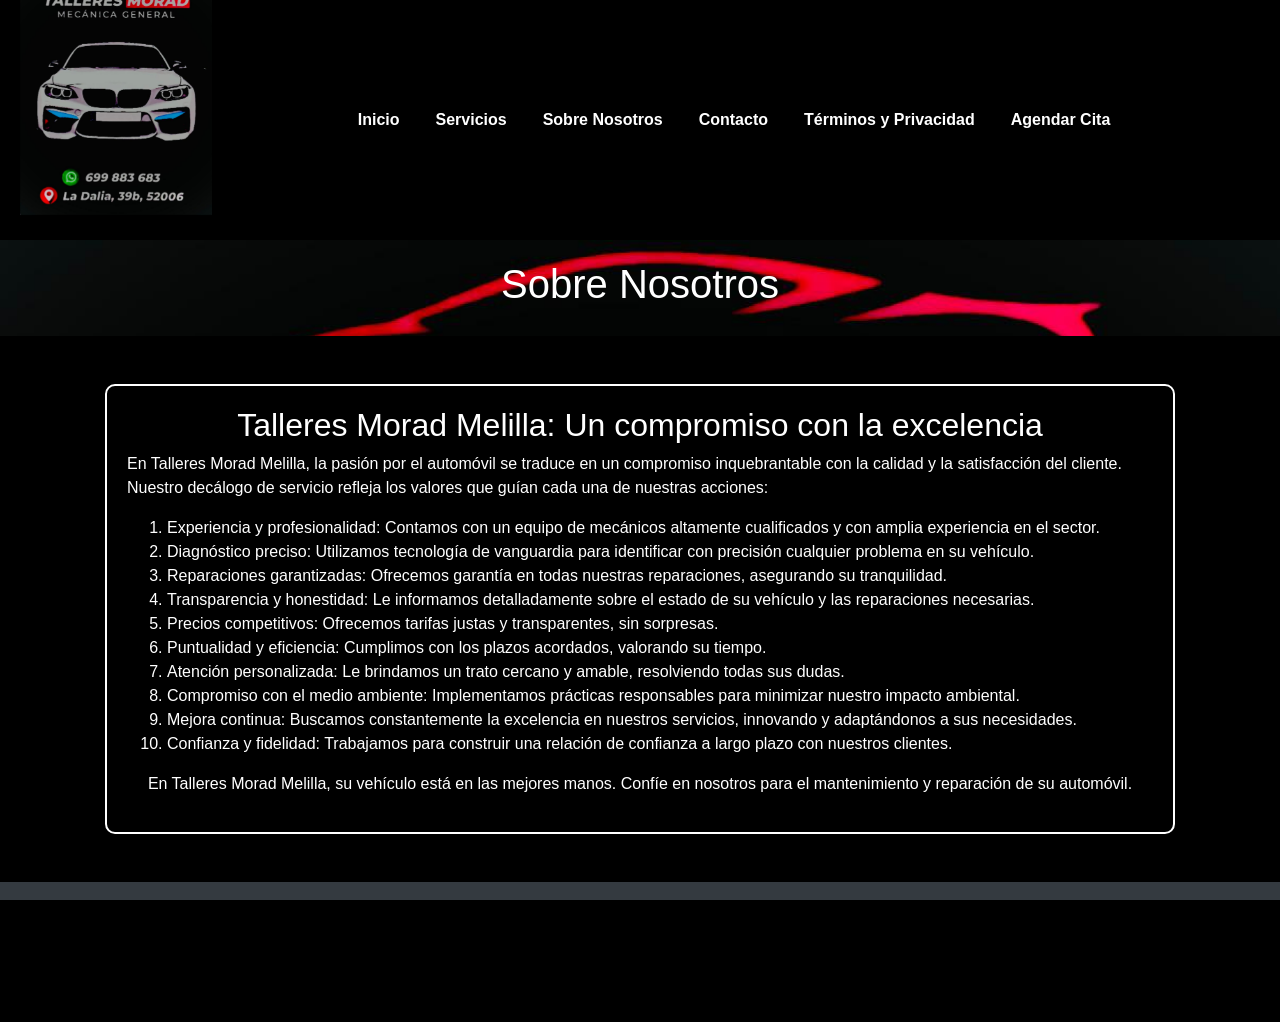
==== morad_taller_01_01_2025-main/sobre-nosotros.html @ 2b29c96f "Se añadió la funcionalidad de agenda de citas" ====
<!DOCTYPE html>
<html lang="es">
<head>
    <meta charset="UTF-8">
    <meta name="viewport" content="width=device-width, initial-scale=1.0">
    <title>Sobre Nosotros - Talleres MORAD</title>
    <link href="https://stackpath.bootstrapcdn.com/bootstrap/4.5.2/css/bootstrap.min.css" rel="stylesheet">
    <link rel="stylesheet" href="styles.css">
    <style>
        /* Estilos generales */
        body {
            font-family: sans-serif;
        }

        .navbar {
            background-color: #000;
            transition: top 0.3s ease;
        }

        .navbar-dark .navbar-nav .nav-link {
            color: #fff;
        }

        .section {
            padding: 20px 0;
            transition: background-color 0.3s ease;
        }

        .section.scrolled {
            background-color: #000;
            color: #fff;
        }

        .about-container {
            background-color: rgba(0, 0, 0, 0.7);
            border: 2px solid #fff;
            border-radius: 10px;
            padding: 30px; /* Padding inicial */
            color: #fff;
            margin: 0 20px; /* Margen lateral */
        }

        .about-container h2 {
            color: #fff;
        }

        /* Media Queries */
        @media (max-width: 1366px) {
            .about-container {
                padding: 20px;
            }
        }

        @media (max-width: 768px) {
            .about-container {
                padding: 15px;
                margin: 0 10px; /* Reducir margen lateral */
            }

            header.section h1 {
                font-size: 24px;
            }
        }

        @media (max-width: 480px) {
            .about-container {
                padding: 10px;
                margin: 0 5px; /* Reducir margen lateral */
            }

            header.section h1 {
                font-size: 20px;
            }
        }
    </style>
</head>
<body>

<nav class="navbar navbar-expand-lg navbar-dark">
    <a class="navbar-brand" href="index.html">
        <img src="imagenes/logo morad 2.jpg" alt="Talleres MORAD" width="100" height="100">
    </a>
    <button class="navbar-toggler" type="button" data-toggle="collapse" data-target="#navbarNav"
            aria-controls="navbarNav" aria-expanded="false" aria-label="Toggle navigation">
        <span class="navbar-toggler-icon"></span>
    </button>
    <div class="collapse navbar-collapse" id="navbarNav">
        <ul class="navbar-nav ml-auto">
            <li class="nav-item">
                <a class="nav-link" href="index.html">Inicio</a>
            </li>
            <li class="nav-item">
                <a class="nav-link" href="servicios.html">Servicios</a>
            </li>
            <li class="nav-item">
                <a class="nav-link" href="sobre-nosotros.html">Sobre Nosotros</a>
            </li>
            <li class="nav-item">
                <a class="nav-link" href="contacto.html">Contacto</a>
            </li>
            <li class="nav-item">
                <a class="nav-link" href="terminos-y-condiciones.html">Términos y Privacidad</a>
            </li>
            <li class="nav-item active">
                <a class="nav-link" href="agendar_cita.php">Agendar Cita</a>
            </li>
        </ul>
    </div>
</nav>

<header class="section">
    <div>
        <h1>Sobre Nosotros</h1>
    </div>
</header>

<section class="container my-5">
    <div class="about-container"> 
        <h2 class="text-center">Talleres Morad Melilla: Un compromiso con la excelencia</h2>
        <p>En Talleres Morad Melilla, la pasión por el automóvil se traduce en un compromiso inquebrantable con la calidad y la satisfacción del cliente. Nuestro decálogo de servicio refleja los valores que guían cada una de nuestras acciones:</p>
        <ol>
            <li>Experiencia y profesionalidad: Contamos con un equipo de mecánicos altamente cualificados y con amplia experiencia en el sector.</li>
            <li>Diagnóstico preciso: Utilizamos tecnología de vanguardia para identificar con precisión cualquier problema en su vehículo.</li>
            <li>Reparaciones garantizadas: Ofrecemos garantía en todas nuestras reparaciones, asegurando su tranquilidad.</li>
            <li>Transparencia y honestidad: Le informamos detalladamente sobre el estado de su vehículo y las reparaciones necesarias.</li>
            <li>Precios competitivos: Ofrecemos tarifas justas y transparentes, sin sorpresas.</li>
            <li>Puntualidad y eficiencia: Cumplimos con los plazos acordados, valorando su tiempo.</li>
            <li>Atención personalizada: Le brindamos un trato cercano y amable, resolviendo todas sus dudas.</li>
            <li>Compromiso con el medio ambiente: Implementamos prácticas responsables para minimizar nuestro impacto ambiental.</li>
            <li>Mejora continua: Buscamos constantemente la excelencia en nuestros servicios, innovando y adaptándonos a sus necesidades.</li>
            <li>Confianza y fidelidad: Trabajamos para construir una relación de confianza a largo plazo con nuestros clientes.</li>
        </ol>
        <p class="text-center">En Talleres Morad Melilla, su vehículo está en las mejores manos. Confíe en nosotros para el mantenimiento y reparación de su automóvil.</p>
    </div>
</section>

<script src="https://code.jquery.com/jquery-3.5.1.slim.min.js"></script>
<script src="https://cdn.jsdelivr.net/npm/@popperjs/core@2.5.4/dist/umd/popper.min.js"></script>
<script src="https://stackpath.bootstrapcdn.com/bootstrap/4.5.2/js/bootstrap.min.js"></script>

<script>
    window.onscroll = function() {
        let sections = document.querySelectorAll('.section');
        let scrollPosition = window.pageYOffset;

        sections.forEach((section) => {
            let sectionTop = section.offsetTop - 50;
            if (scrollPosition >= sectionTop) {
                section.classList.add('scrolled');
            } else {
                section.classList.remove('scrolled');
            }
        });
    };
</script>

<!-- Footer -->
<footer class="bg-dark text-white py-4">
    <div class="container">
        <div class="row text-center text-md-left align-items-center">
            <!-- Primera columna: Dirección y Teléfono -->
            <div class="col-md-4 mb-3 mb-md-0">
                <p class="mb-1">Dirección: Calle de la Dalia, 39 - 52006 Melilla</p>
                <p class="mb-0">Teléfono: +34 699883683</p>
            </div>
            
            <!-- Segunda columna: Icono de WhatsApp (Opcional) -->
            <div class="col-md-4 text-center mb-3 mb-md-0">
                <a href="https://api.whatsapp.com/send?phone=34699883683&text=Hola!%20Bienvenido%20a%20Talleres%20Morad..." target="_self">
                    <img src="imagenes/whatsapp-logo.png" alt="WhatsApp" class="img-fluid" style="width: 50px; height: 50px;">
                </a>
            </div>
      
            <!-- Tercera columna: Correo Electrónico -->
            <div class="col-md-4 text-md-right">
                <p class="mb-0">Correo electrónico: talleresmoradmelilla@hotmail.com</p>
            </div>
        </div>
      
        <!-- Marca y créditos -->
        <div class="row mt-3">
            <div class="col text-center">
                <p class="mb-0">2024 Talleres MORAD. Todos los derechos reservados. | Diseño web by zubimendi</p>
            </div>
        </div>
    </div>
</footer>
</div>
</body>
</html>
---- morad_taller_01_01_2025-main/styles.css ----
/* Estilos generales del cuerpo de la página */
html,
body {
    height: 100%;
    margin: 0;
    overflow-y: auto;
    scroll-behavior: smooth;
}

body {
    background-color: #000;
    color: #fff;
    display: flex;
    flex-direction: column;
    min-height: 100vh;
    font-family: Arial, sans-serif;
}

/* Estilos del pie de página */
footer {
    margin-top: auto;
    position: relative;
    bottom: 0;
    width: 100%;
    padding: 20px;
    height: 150px;
    background-color: #222;
}

.contact-info {
    text-align: left;
}

.email-info {
    text-align: right;
}

.marca {
    width: 100%;
    text-align: center;
    margin-top: 20px;
    position: absolute;
    bottom: 0;
    left: 0;
    width: 100%;
}

/* Estilos para secciones genéricas */
.section {
    height: auto;
    display: flex;
    justify-content: center;
    align-items: center;
    text-align: center;
    padding: 50px 0;
}

/* Estilos para el mapa (si lo hubiera) */
#map {
    width: 100%;
    height: 300px;
    margin-top: 20px;
}

/* Eliminamos el margen superior del contenido principal */
.contenido-principal {
    margin-top: 0;
}

/* Estilos de la barra de navegación (navbar) */
.navbar {
    background-color: transparent !important;
    backdrop-filter: blur(5px);
    margin-top: auto;
    left: 0;
    width: 100%;
    padding: 20px;
    z-index: 1000;
}

.navbar-brand {
    margin-left: 0;
}

.navbar-brand img {
    height: 350px;
    /* Ajusta el tamaño del logo */
    width: auto;
    object-fit: contain;
    margin-top: -60px; /* Ajusta este valor para subir o bajar el logo */
}

.navbar-nav {
    margin-left: 100px;
    margin-right: auto;
}

.nav-link {
    color: white !important;
    font-weight: bold;
}

/* Estilos del encabezado (header) */
header {
    background: url('imagenes/logo morad 2.jpg') no-repeat center center;
    background-position: center top;
    background-size: cover;
    padding-bottom: 20px;
    height: 35vh;
    display: flex;
    flex-direction: column;
    justify-content: center;
    align-items: center;
    text-align: center;
    color: white;
}

h1,
h2,
p {
    color: #fff;
}

/* Estilos para un div animado */
/* Contenedor del header */
.header-container {
    position: relative;
    display: flex;
    align-items: center;
    justify-content: center;
    height: 100vh;
}
/* Estilos para el div animado */
#animatedDiv {
    background-color: transparent;
    color: #ffffff; /* Color blanco más brillante */
    text-shadow: 0 0 80px #ff4d00; /* Sombra naranja brillante */
    padding: 1vw 2vw;
    border-radius: 20px;
    font-style: italic;
    font-size: 30vw ; /* Aumentar el tamaño de la fuente */
    font-weight: 900 ; /* Aumentar grosor a la fuente */
    font-family: 'Oswald', sans-serif;
    text-align: center;
    transition: transform 0.3s ease, box-shadow 0.3s ease;
    perspective: 1000px;
    position: relative;
}

/* Efectos adicionales */
#animatedDiv span {
    display: inline-block;
    transition: transform 0.3s ease;
    text-shadow: 0 0 80px #ff4d00; /* Sombra naranja brillante */
}

/* Efecto de hover */
#animatedDiv span:hover {
    transform: rotateY(1deg) rotateX(3deg) scale(1.02);
    text-shadow: 0 0 3px rgba(255, 255, 255, 0.5);
    box-shadow: 0 0 3px rgba(255, 255, 255, 0.5);
}

#animatedDiv span::before,
#animatedDiv span::after {
    content: attr(data-text);
    position: absolute;
    top: 0;
    left: 0;
    color: #fff;
    text-shadow: 0 0 10px rgba(255, 255, 255, 0.5);
}

#animatedDiv span::before {
    transform: translateZ(-10px);
}

#animatedDiv span::after {
    transform: translateZ(10px);
}


/* Estilos para listas desordenadas */
.list-unstyled {
    list-style: none;
    padding: 0;
    display: flex;
    flex-wrap: wrap;
    justify-content: center;
}

.list-inline-item {
    margin: 0.25vw;
    cursor: pointer;
    transition: all 0.3s ease-in-out;
    text-shadow: 2px 2px 4px rgba(0, 0, 0, 0.5);
    border-radius: 10px;
    white-space: nowrap;
}

.list-inline-item:hover {
    transform: scale(1.05) rotateY(2deg);
    color: #ff4d00;
}

.list-inline-item:hover span {
    transform: translateY(-0.5px);
}

#animatedDiv:hover {
    transform: rotateY(10deg) rotateX(10deg) scale(1.1);
}

.list-inline-item span {
    display: inline-block;
    transition: transform 0.3s ease;
    transform-style: preserve-3d;
}

/* Estilos para los enlaces del menú de navegación */
.navbar-nav .nav-link {
    color: #ffffff !important;
    font-weight: bold;
    cursor: pointer;
    transition: all 0.3s ease-in-out;
    text-shadow: 2px 2px 4px rgba(0, 0, 0, 0.5);
    border-radius: 10px;
    display: inline-block;
    transform-style: preserve-3d;
    margin-right: 20px;
    padding: 0.5rem 1rem;
    perspective: 1000px;
    position: relative;
    font-style: normal;
}

/* Efecto al pasar el ratón sobre los enlaces del menú */
.navbar-nav .nav-link:hover {
    transform: scale(1.05) rotateY(10deg) rotateX(10deg);
    color: #ff4d00;
    text-shadow:
            0 0 30px rgba(255, 77, 0, 0.5),
            0 0 20px rgb(255, 77, 0),
            0 0 10px rgb(255, 77, 0);
    box-shadow: 0 0 10px rgb(255, 77, 0);
}

/* Añade pseudo-elementos para crear el efecto 3D */
.navbar-nav .nav-link::before,
.navbar-nav .nav-link::after {
    content: attr(data-text);
    position: absolute;
    top: 0;
    left: 0;
    transform: translateZ(-10px);
    color: #fff;
    text-shadow: 0 0 10px rgba(255, 255, 255, 0.5);
}

.navbar-nav .nav-link::after {
    transform: translateZ(10px);
    color: #fff;
}

/* Agrega margen superior al contenido principal */
.contenido-principal {
    margin-top: 35vh;
}

/* Media queries para diseño responsivo */

/* Dispositivos pequeños (móviles) */
@media (max-width: 768px) {
    #animatedDiv {
        font-size: 5vw;
        padding: 3vw 5vw;
    }

    .navbar-brand img {
        height: 150px;
    }

    .navbar-nav {
        margin-left: 20px;
    }

    .header-container {
        margin-top: 100px;
    }

    .list-inline-item {
        margin: 0.5vw;
    }
}
/* iPhone */
@media (max-width: 414px) {
    body {
        font-size: 14px; /* Reduce el tamaño de fuente general */
    }

    .navbar-brand img {
        height: 80px; /* Reduce el tamaño del logo */
    }

    #animatedDiv {
        font-size: 3vw; /* Reduce el tamaño de fuente del div animado */
        padding: 2vw 3vw; /* Ajusta el padding */
    }

    .list-inline-item {
        font-size: 12px; /* Reduce el tamaño de fuente de los elementos de la lista */
        margin: 0.3vw; /* Ajusta el margen */
    }

    footer {
        font-size: 12px; /* Reduce el tamaño de fuente del footer */
        padding: 10px; /* Ajusta el padding */
    }
}

/* Tablets */
@media (min-width: 768px) and (max-width: 1024px) {
    #animatedDiv {
        font-size: 4vw;
        padding: 2vw 4vw;
    }

    .navbar-brand img {
        height: 200px;
    }

    .header-container {
        margin-top: 120px;
    }
}

/* Laptops */
@media (min-width: 1024px) and (max-width: 1440px) {
    #animatedDiv {
        font-size: 3vw;
        padding: 1.5vw 3vw;
    }

    .navbar-brand img {
        height: 250px;
    }
}

/* Pantallas grandes */
@media (min-width: 1440px) {
    #animatedDiv {
        font-size: 2vw;
    }
}
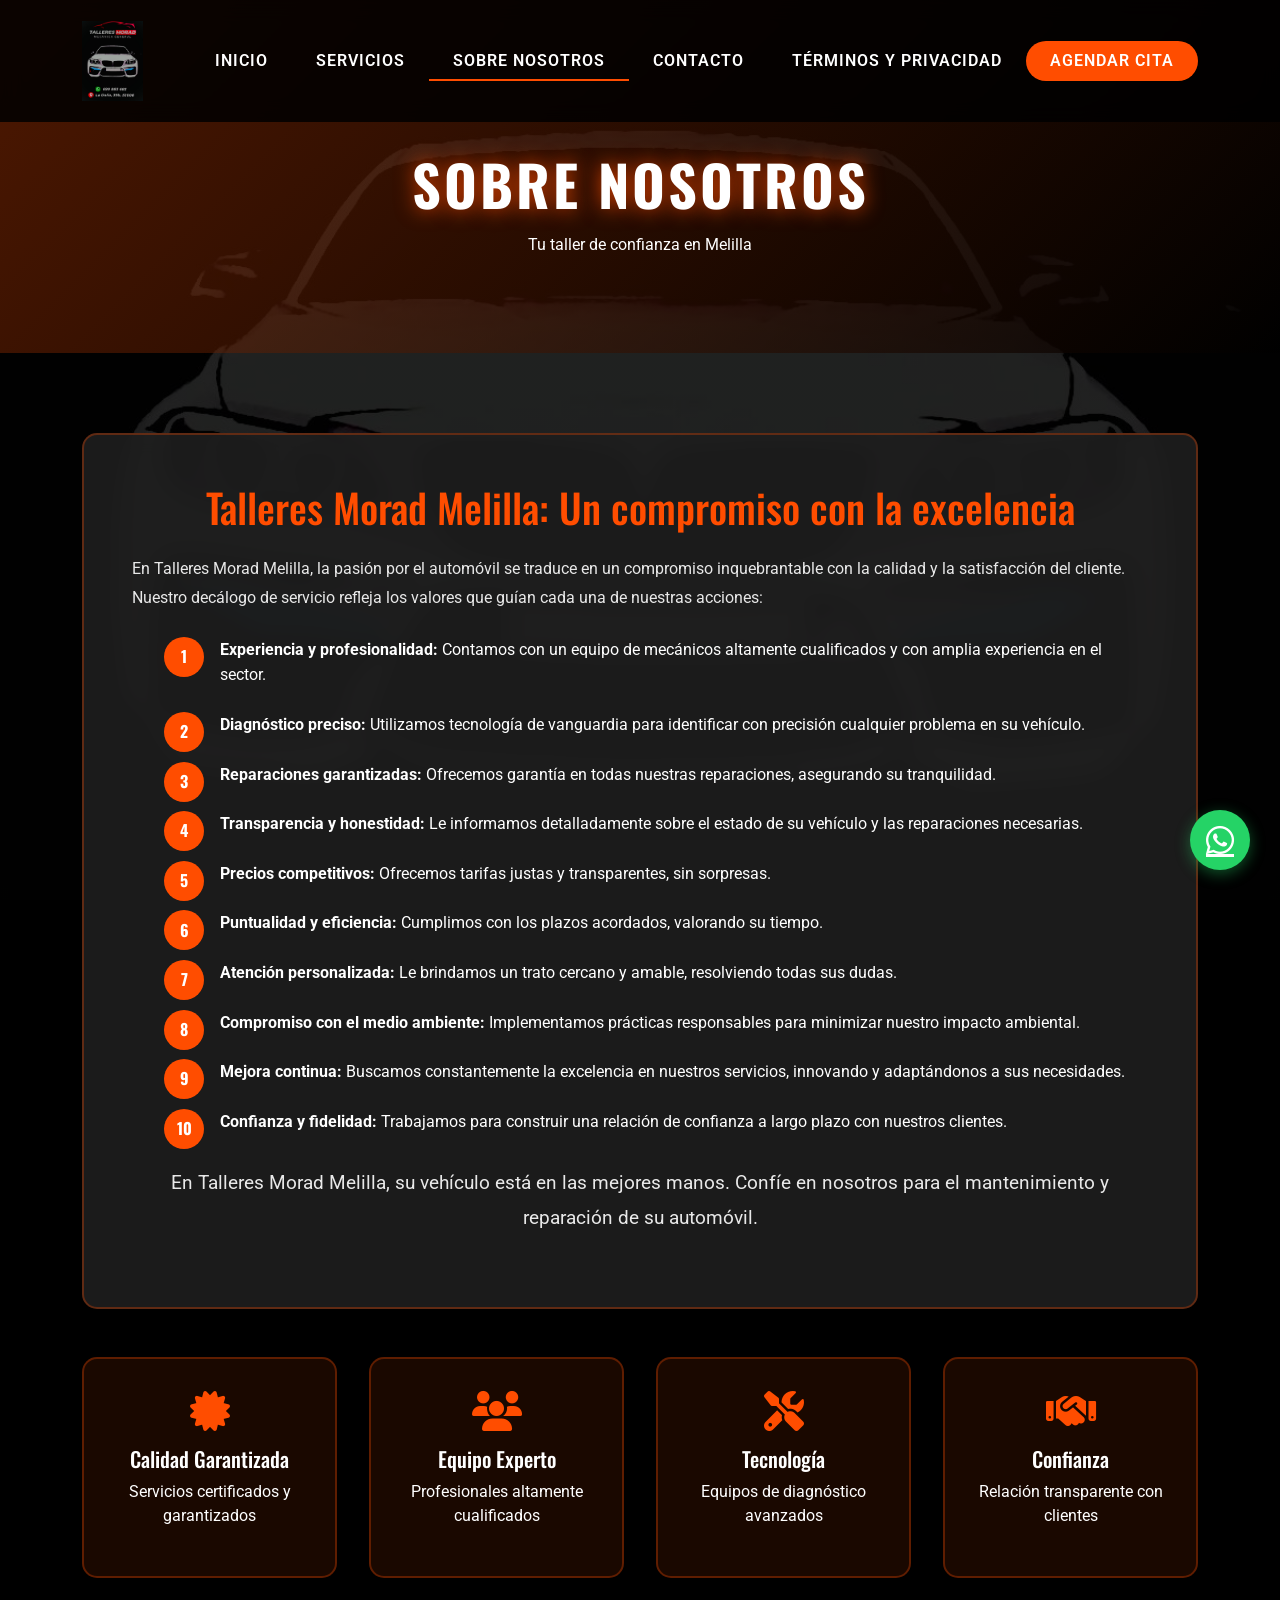
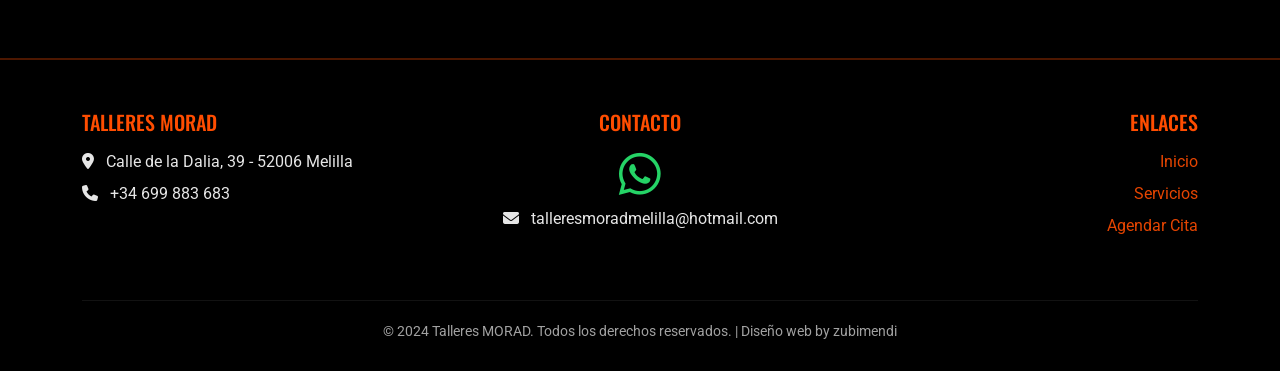
==== commit e63d4709: "Update website with modern design and enhanced functionality Key features implemented: - New .gitign" ====
--- a/morad_taller_01_01_2025-main/sobre-nosotros.html
+++ b/morad_taller_01_01_2025-main/sobre-nosotros.html
@@ -3,188 +3,126 @@
 <head>
     <meta charset="UTF-8">
     <meta name="viewport" content="width=device-width, initial-scale=1.0">
-    <title>Sobre Nosotros - Talleres MORAD</title>
-    <link href="https://stackpath.bootstrapcdn.com/bootstrap/4.5.2/css/bootstrap.min.css" rel="stylesheet">
-    <link rel="stylesheet" href="styles.css">
+    <title>Sobre Nosotros - Talleres MORAD | Tu Taller de Confianza en Melilla</title>
+    <meta name="description" content="Conoce Talleres MORAD. Más de 20 años de experiencia en mecánica automotriz. Profesionales cualificados y tecnología de vanguardia.">
+    <meta name="keywords" content="taller mecánico melilla, sobre nosotros, experiencia mecánica, equipo taller">
+    
+    <!-- Open Graph -->
+    <meta property="og:title" content="Sobre Nosotros - Talleres MORAD">
+    <meta property="og:description" content="Descubre nuestra historia y compromiso con la excelencia">
+    <meta property="og:type" content="website">
+    
+    <!-- Favicon -->
+    <link rel="apple-touch-icon" sizes="180x180" href="imagenes/apple-touch-icon.png">
+    <link rel="icon" type="image/png" sizes="32x32" href="imagenes/favicon-32x32.png">
+    <link rel="icon" type="image/png" sizes="16x16" href="imagenes/favicon-16x16.png">
+    <link rel="manifest" href="imagenes/site.webmanifest">
+    
+    <!-- Bootstrap 5.3 -->
+    <link href="https://cdn.jsdelivr.net/npm/bootstrap@5.3.2/dist/css/bootstrap.min.css" rel="stylesheet">
+    <!-- Font Awesome -->
+    <link rel="stylesheet" href="https://cdnjs.cloudflare.com/ajax/libs/font-awesome/6.5.1/css/all.min.css">
+    <!-- Google Fonts -->
+    <link href="https://fonts.googleapis.com/css2?family=Oswald:wght@400;700&family=Roboto:wght@300;400;700&display=swap" rel="stylesheet">
+    
     <style>
-        /* Estilos generales */
-        body {
-            font-family: sans-serif;
-        }
-
-        .navbar {
-            background-color: #000;
-            transition: top 0.3s ease;
-        }
-
-        .navbar-dark .navbar-nav .nav-link {
-            color: #fff;
-        }
-
-        .section {
-            padding: 20px 0;
-            transition: background-color 0.3s ease;
-        }
-
-        .section.scrolled {
-            background-color: #000;
-            color: #fff;
-        }
-
-        .about-container {
-            background-color: rgba(0, 0, 0, 0.7);
-            border: 2px solid #fff;
-            border-radius: 10px;
-            padding: 30px; /* Padding inicial */
-            color: #fff;
-            margin: 0 20px; /* Margen lateral */
-        }
-
-        .about-container h2 {
-            color: #fff;
-        }
-
-        /* Media Queries */
-        @media (max-width: 1366px) {
-            .about-container {
-                padding: 20px;
-            }
-        }
-
-        @media (max-width: 768px) {
-            .about-container {
-                padding: 15px;
-                margin: 0 10px; /* Reducir margen lateral */
-            }
-
-            header.section h1 {
-                font-size: 24px;
-            }
-        }
-
-        @media (max-width: 480px) {
-            .about-container {
-                padding: 10px;
-                margin: 0 5px; /* Reducir margen lateral */
-            }
-
-            header.section h1 {
-                font-size: 20px;
-            }
-        }
+        :root { --primary-color: #ff4d00; --secondary-color: #ffffff; --dark-bg: #000000; --card-bg: rgba(30, 30, 30, 0.9); }
+        * { margin: 0; padding: 0; box-sizing: border-box; }
+        body { font-family: 'Roboto', sans-serif; background-color: var(--dark-bg); color: var(--secondary-color); background-image: linear-gradient(rgba(0, 0, 0, 0.8), rgba(0, 0, 0, 0.8)), url('imagenes/fondo.jpg'); background-size: cover; background-position: center; background-attachment: fixed; min-height: 100vh; }
+        .navbar { background: rgba(0, 0, 0, 0.85) !important; backdrop-filter: blur(10px); padding: 1rem 2rem; transition: all 0.3s ease; }
+        .navbar.scrolled { background: rgba(0, 0, 0, 0.95) !important; box-shadow: 0 2px 20px rgba(255, 77, 0, 0.3); }
+        .navbar-brand img { height: 80px; width: auto; transition: transform 0.3s ease; }
+        .navbar-brand img:hover { transform: scale(1.05); }
+        .navbar-nav .nav-link { color: var(--secondary-color) !important; font-weight: 600; text-transform: uppercase; letter-spacing: 1px; padding: 0.5rem 1.5rem !important; position: relative; transition: all 0.3s ease; }
+        .navbar-nav .nav-link::after { content: ''; position: absolute; bottom: 0; left: 50%; width: 0; height: 2px; background: var(--primary-color); transition: all 0.3s ease; transform: translateX(-50%); }
+        .navbar-nav .nav-link:hover::after, .navbar-nav .nav-link.active::after { width: 100%; }
+        .navbar-nav .nav-link:hover { color: var(--primary-color) !important; }
+        .navbar-toggler { border-color: var(--primary-color); }
+        .navbar-toggler-icon { background-image: url("data:image/svg+xml,%3csvg xmlns='http://www.w3.org/2000/svg' viewBox='0 0 30 30'%3e%3cpath stroke='%23ff4d00' stroke-linecap='round' stroke-miterlimit='10' stroke-width='2' d='M4 7h22M4 15h22M4 23h22'/%3e%3c/svg%3e"); }
+        .page-header { padding: 150px 0 80px; text-align: center; background: linear-gradient(135deg, rgba(255, 77, 0, 0.3), rgba(0, 0, 0, 0.8)); }
+        .page-header h1 { font-family: 'Oswald', sans-serif; font-size: 3.5rem; font-weight: 700; text-transform: uppercase; letter-spacing: 3px; text-shadow: 0 0 20px rgba(255, 77, 0, 0.8); margin-bottom: 1rem; }
+        .about-section { padding: 80px 0; }
+        .about-content { background: var(--card-bg); border: 2px solid rgba(255, 77, 0, 0.3); border-radius: 15px; padding: 3rem; backdrop-filter: blur(10px); margin-bottom: 3rem; }
+        .about-content h2 { font-family: 'Oswald', sans-serif; font-size: 2.5rem; color: var(--primary-color); margin-bottom: 1.5rem; text-align: center; }
+        .about-content p { line-height: 1.8; margin-bottom: 1.5rem; opacity: 0.9; }
+        .decálogo { list-style: none; counter-reset: item; }
+        .decálogo li { position: relative; padding-left: 3.5rem; margin-bottom: 1.5rem; line-height: 1.6; }
+        .decálogo li::before { counter-increment: item; content: counter(item); position: absolute; left: 0; top: 0; width: 2.5rem; height: 2.5rem; background: var(--primary-color); border-radius: 50%; display: flex; align-items: center; justify-content: center; font-weight: 700; font-family: 'Oswald', sans-serif; }
+        .values-grid { display: grid; grid-template-columns: repeat(auto-fit, minmax(250px, 1fr)); gap: 2rem; margin-top: 3rem; }
+        .value-card { background: rgba(255, 77, 0, 0.1); border: 2px solid rgba(255, 77, 0, 0.3); border-radius: 15px; padding: 2rem; text-align: center; transition: all 0.3s ease; }
+        .value-card:hover { transform: translateY(-5px); border-color: var(--primary-color); box-shadow: 0 10px 30px rgba(255, 77, 0, 0.3); }
+        .value-card i { font-size: 2.5rem; color: var(--primary-color); margin-bottom: 1rem; }
+        .value-card h3 { font-family: 'Oswald', sans-serif; font-size: 1.3rem; margin-bottom: 0.5rem; }
+        footer { background: rgba(0, 0, 0, 0.95); padding: 50px 0 20px; border-top: 2px solid rgba(255, 77, 0, 0.3); }
+        footer p { margin-bottom: 0.5rem; opacity: 0.9; }
+        footer a { color: var(--primary-color); text-decoration: none; }
+        footer a:hover { color: white; }
+        .footer-bottom { margin-top: 30px; padding-top: 20px; border-top: 1px solid rgba(255, 255, 255, 0.1); text-align: center; font-size: 0.9rem; opacity: 0.7; }
+        .whatsapp-float { position: fixed; bottom: 30px; right: 30px; background: #25D366; color: white; width: 60px; height: 60px; border-radius: 50%; display: flex; align-items: center; justify-content: center; font-size: 2rem; box-shadow: 0 4px 15px rgba(37, 211, 102, 0.4); transition: all 0.3s ease; z-index: 1000; animation: pulse 2s infinite; }
+        .whatsapp-float:hover { transform: scale(1.1); box-shadow: 0 6px 20px rgba(37, 211, 102, 0.6); }
+        @keyframes pulse { 0%, 100% { transform: scale(1); } 50% { transform: scale(1.05); } }
+        @media (max-width: 768px) { .page-header h1 { font-size: 2.5rem; } .navbar { padding: 1rem; } .about-content { padding: 1.5rem; } .whatsapp-float { bottom: 20px; right: 20px; width: 50px; height: 50px; font-size: 1.5rem; } }
     </style>
 </head>
 <body>
-
-<nav class="navbar navbar-expand-lg navbar-dark">
-    <a class="navbar-brand" href="index.html">
-        <img src="imagenes/logo morad 2.jpg" alt="Talleres MORAD" width="100" height="100">
-    </a>
-    <button class="navbar-toggler" type="button" data-toggle="collapse" data-target="#navbarNav"
-            aria-controls="navbarNav" aria-expanded="false" aria-label="Toggle navigation">
-        <span class="navbar-toggler-icon"></span>
-    </button>
-    <div class="collapse navbar-collapse" id="navbarNav">
-        <ul class="navbar-nav ml-auto">
-            <li class="nav-item">
-                <a class="nav-link" href="index.html">Inicio</a>
-            </li>
-            <li class="nav-item">
-                <a class="nav-link" href="servicios.html">Servicios</a>
-            </li>
-            <li class="nav-item">
-                <a class="nav-link" href="sobre-nosotros.html">Sobre Nosotros</a>
-            </li>
-            <li class="nav-item">
-                <a class="nav-link" href="contacto.html">Contacto</a>
-            </li>
-            <li class="nav-item">
-                <a class="nav-link" href="terminos-y-condiciones.html">Términos y Privacidad</a>
-            </li>
-            <li class="nav-item active">
-                <a class="nav-link" href="agendar_cita.php">Agendar Cita</a>
-            </li>
-        </ul>
+<nav class="navbar navbar-expand-lg navbar-dark fixed-top">
+    <div class="container">
+        <a class="navbar-brand" href="index.html"><img src="imagenes/logo morad 2.jpg" alt="Talleres MORAD"></a>
+        <button class="navbar-toggler" type="button" data-bs-toggle="collapse" data-bs-target="#navbarNav"><span class="navbar-toggler-icon"></span></button>
+        <div class="collapse navbar-collapse" id="navbarNav">
+            <ul class="navbar-nav ms-auto">
+                <li class="nav-item"><a class="nav-link" href="index.html">Inicio</a></li>
+                <li class="nav-item"><a class="nav-link" href="servicios.html">Servicios</a></li>
+                <li class="nav-item"><a class="nav-link active" href="sobre-nosotros.html">Sobre Nosotros</a></li>
+                <li class="nav-item"><a class="nav-link" href="contacto.html">Contacto</a></li>
+                <li class="nav-item"><a class="nav-link" href="terminos-y-condiciones.html">Términos y Privacidad</a></li>
+                <li class="nav-item"><a class="nav-link" href="agendar_cita.php" style="background: var(--primary-color); color: white; padding: 0.5rem 1.5rem; border-radius: 30px; text-decoration: none;">Agendar Cita</a></li>
+            </ul>
+        </div>
     </div>
 </nav>
-
-<header class="section">
-    <div>
-        <h1>Sobre Nosotros</h1>
-    </div>
+<header class="page-header">
+    <div class="container"><h1>Sobre Nosotros</h1><p>Tu taller de confianza en Melilla</p></div>
 </header>
-
-<section class="container my-5">
-    <div class="about-container"> 
-        <h2 class="text-center">Talleres Morad Melilla: Un compromiso con la excelencia</h2>
-        <p>En Talleres Morad Melilla, la pasión por el automóvil se traduce en un compromiso inquebrantable con la calidad y la satisfacción del cliente. Nuestro decálogo de servicio refleja los valores que guían cada una de nuestras acciones:</p>
-        <ol>
-            <li>Experiencia y profesionalidad: Contamos con un equipo de mecánicos altamente cualificados y con amplia experiencia en el sector.</li>
-            <li>Diagnóstico preciso: Utilizamos tecnología de vanguardia para identificar con precisión cualquier problema en su vehículo.</li>
-            <li>Reparaciones garantizadas: Ofrecemos garantía en todas nuestras reparaciones, asegurando su tranquilidad.</li>
-            <li>Transparencia y honestidad: Le informamos detalladamente sobre el estado de su vehículo y las reparaciones necesarias.</li>
-            <li>Precios competitivos: Ofrecemos tarifas justas y transparentes, sin sorpresas.</li>
-            <li>Puntualidad y eficiencia: Cumplimos con los plazos acordados, valorando su tiempo.</li>
-            <li>Atención personalizada: Le brindamos un trato cercano y amable, resolviendo todas sus dudas.</li>
-            <li>Compromiso con el medio ambiente: Implementamos prácticas responsables para minimizar nuestro impacto ambiental.</li>
-            <li>Mejora continua: Buscamos constantemente la excelencia en nuestros servicios, innovando y adaptándonos a sus necesidades.</li>
-            <li>Confianza y fidelidad: Trabajamos para construir una relación de confianza a largo plazo con nuestros clientes.</li>
-        </ol>
-        <p class="text-center">En Talleres Morad Melilla, su vehículo está en las mejores manos. Confíe en nosotros para el mantenimiento y reparación de su automóvil.</p>
+<section class="about-section">
+    <div class="container">
+        <div class="about-content">
+            <h2>Talleres Morad Melilla: Un compromiso con la excelencia</h2>
+            <p>En Talleres Morad Melilla, la pasión por el automóvil se traduce en un compromiso inquebrantable con la calidad y la satisfacción del cliente. Nuestro decálogo de servicio refleja los valores que guían cada una de nuestras acciones:</p>
+            <ol class="decálogo">
+                <li><strong>Experiencia y profesionalidad:</strong> Contamos con un equipo de mecánicos altamente cualificados y con amplia experiencia en el sector.</li>
+                <li><strong>Diagnóstico preciso:</strong> Utilizamos tecnología de vanguardia para identificar con precisión cualquier problema en su vehículo.</li>
+                <li><strong>Reparaciones garantizadas:</strong> Ofrecemos garantía en todas nuestras reparaciones, asegurando su tranquilidad.</li>
+                <li><strong>Transparencia y honestidad:</strong> Le informamos detalladamente sobre el estado de su vehículo y las reparaciones necesarias.</li>
+                <li><strong>Precios competitivos:</strong> Ofrecemos tarifas justas y transparentes, sin sorpresas.</li>
+                <li><strong>Puntualidad y eficiencia:</strong> Cumplimos con los plazos acordados, valorando su tiempo.</li>
+                <li><strong>Atención personalizada:</strong> Le brindamos un trato cercano y amable, resolviendo todas sus dudas.</li>
+                <li><strong>Compromiso con el medio ambiente:</strong> Implementamos prácticas responsables para minimizar nuestro impacto ambiental.</li>
+                <li><strong>Mejora continua:</strong> Buscamos constantemente la excelencia en nuestros servicios, innovando y adaptándonos a sus necesidades.</li>
+                <li><strong>Confianza y fidelidad:</strong> Trabajamos para construir una relación de confianza a largo plazo con nuestros clientes.</li>
+            </ol>
+            <p style="text-align: center; font-size: 1.2rem; margin-top: 2rem;">En Talleres Morad Melilla, su vehículo está en las mejores manos. Confíe en nosotros para el mantenimiento y reparación de su automóvil.</p>
+        </div>
+        <div class="values-grid">
+            <div class="value-card"><i class="fas fa-certificate"></i><h3>Calidad Garantizada</h3><p>Servicios certificados y garantizados</p></div>
+            <div class="value-card"><i class="fas fa-users"></i><h3>Equipo Experto</h3><p>Profesionales altamente cualificados</p></div>
+            <div class="value-card"><i class="fas fa-tools"></i><h3>Tecnología</h3><p>Equipos de diagnóstico avanzados</p></div>
+            <div class="value-card"><i class="fas fa-handshake"></i><h3>Confianza</h3><p>Relación transparente con clientes</p></div>
+        </div>
     </div>
 </section>
-
-<script src="https://code.jquery.com/jquery-3.5.1.slim.min.js"></script>
-<script src="https://cdn.jsdelivr.net/npm/@popperjs/core@2.5.4/dist/umd/popper.min.js"></script>
-<script src="https://stackpath.bootstrapcdn.com/bootstrap/4.5.2/js/bootstrap.min.js"></script>
-
-<script>
-    window.onscroll = function() {
-        let sections = document.querySelectorAll('.section');
-        let scrollPosition = window.pageYOffset;
-
-        sections.forEach((section) => {
-            let sectionTop = section.offsetTop - 50;
-            if (scrollPosition >= sectionTop) {
-                section.classList.add('scrolled');
-            } else {
-                section.classList.remove('scrolled');
-            }
-        });
-    };
-</script>
-
-<!-- Footer -->
-<footer class="bg-dark text-white py-4">
+<footer>
     <div class="container">
-        <div class="row text-center text-md-left align-items-center">
-            <!-- Primera columna: Dirección y Teléfono -->
-            <div class="col-md-4 mb-3 mb-md-0">
-                <p class="mb-1">Dirección: Calle de la Dalia, 39 - 52006 Melilla</p>
-                <p class="mb-0">Teléfono: +34 699883683</p>
-            </div>
-            
-            <!-- Segunda columna: Icono de WhatsApp (Opcional) -->
-            <div class="col-md-4 text-center mb-3 mb-md-0">
-                <a href="https://api.whatsapp.com/send?phone=34699883683&text=Hola!%20Bienvenido%20a%20Talleres%20Morad..." target="_self">
-                    <img src="imagenes/whatsapp-logo.png" alt="WhatsApp" class="img-fluid" style="width: 50px; height: 50px;">
-                </a>
-            </div>
-      
-            <!-- Tercera columna: Correo Electrónico -->
-            <div class="col-md-4 text-md-right">
-                <p class="mb-0">Correo electrónico: talleresmoradmelilla@hotmail.com</p>
-            </div>
+        <div class="row">
+            <div class="col-md-4 mb-4"><h5 style="color: var(--primary-color); font-family: 'Oswald', sans-serif; margin-bottom: 1rem;">TALLERES MORAD</h5><p><i class="fas fa-map-marker-alt me-2"></i> Calle de la Dalia, 39 - 52006 Melilla</p><p><i class="fas fa-phone me-2"></i> +34 699 883 683</p></div>
+            <div class="col-md-4 mb-4 text-center"><h5 style="color: var(--primary-color); font-family: 'Oswald', sans-serif; margin-bottom: 1rem;">CONTACTO</h5><a href="https://api.whatsapp.com/send?phone=34699883683" target="_blank" class="d-inline-block mb-2"><i class="fab fa-whatsapp" style="font-size: 3rem; color: #25D366;"></i></a><p><i class="fas fa-envelope me-2"></i> talleresmoradmelilla@hotmail.com</p></div>
+            <div class="col-md-4 mb-4 text-md-end"><h5 style="color: var(--primary-color); font-family: 'Oswald', sans-serif; margin-bottom: 1rem;">ENLACES</h5><p><a href="index.html">Inicio</a></p><p><a href="servicios.html">Servicios</a></p><p><a href="agendar_cita.php">Agendar Cita</a></p></div>
         </div>
-      
-        <!-- Marca y créditos -->
-        <div class="row mt-3">
-            <div class="col text-center">
-                <p class="mb-0">2024 Talleres MORAD. Todos los derechos reservados. | Diseño web by zubimendi</p>
-            </div>
-        </div>
+        <div class="footer-bottom"><p>&copy; 2024 Talleres MORAD. Todos los derechos reservados. | Diseño web by zubimendi</p></div>
     </div>
 </footer>
-</div>
+<a href="https://api.whatsapp.com/send?phone=34699883683&text=Hola!%20Quiero%20más%20información%20sobre%20el%20taller" class="whatsapp-float" target="_blank"><i class="fab fa-whatsapp"></i></a>
+<script src="https://cdn.jsdelivr.net/npm/bootstrap@5.3.2/dist/js/bootstrap.bundle.min.js"></script>
+<script>window.addEventListener('scroll', () => { const navbar = document.querySelector('.navbar'); if (window.scrollY > 50) { navbar.classList.add('scrolled'); } else { navbar.classList.remove('scrolled'); } });</script>
 </body>
 </html>
